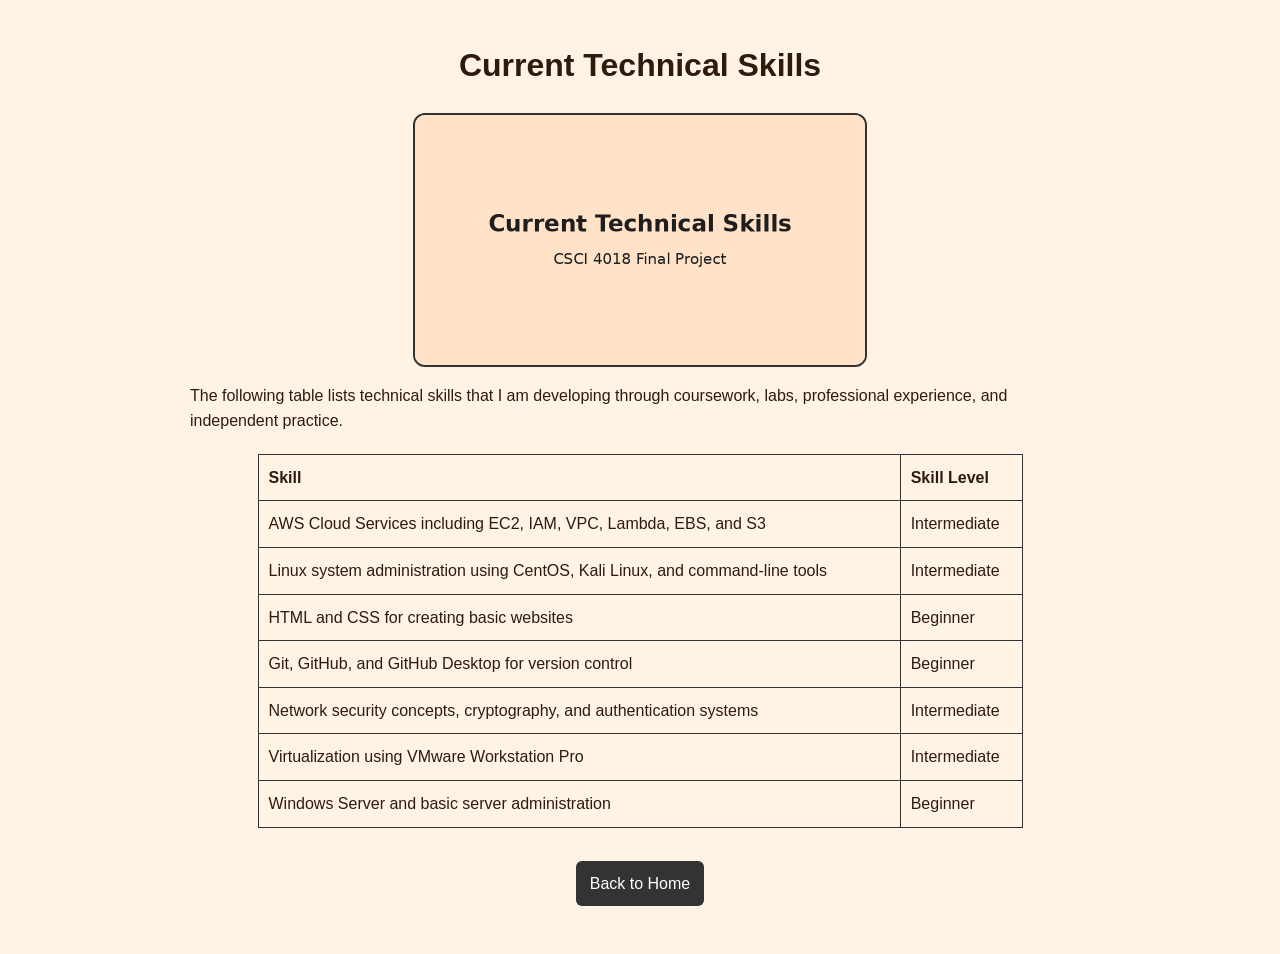
==== current_skills.html @ d6c237f9 "Initial website files" ====
<!DOCTYPE html>
<html lang="en">
<head>
    <meta charset="UTF-8">
    <title>Current Technical Skills</title>
    <link rel="stylesheet" href="styles.css">
</head>
<body class="skills-page">
    <div class="content">
        <h1>Current Technical Skills</h1>

        <img src="skills.png" alt="Current technical skills graphic">

        <p>
            The following table lists technical skills that I am developing through coursework, labs,
            professional experience, and independent practice.
        </p>

        <table>
            <tr>
                <th>Skill</th>
                <th>Skill Level</th>
            </tr>
            <tr>
                <td>AWS Cloud Services including EC2, IAM, VPC, Lambda, EBS, and S3</td>
                <td>Intermediate</td>
            </tr>
            <tr>
                <td>Linux system administration using CentOS, Kali Linux, and command-line tools</td>
                <td>Intermediate</td>
            </tr>
            <tr>
                <td>HTML and CSS for creating basic websites</td>
                <td>Beginner</td>
            </tr>
            <tr>
                <td>Git, GitHub, and GitHub Desktop for version control</td>
                <td>Beginner</td>
            </tr>
            <tr>
                <td>Network security concepts, cryptography, and authentication systems</td>
                <td>Intermediate</td>
            </tr>
            <tr>
                <td>Virtualization using VMware Workstation Pro</td>
                <td>Intermediate</td>
            </tr>
            <tr>
                <td>Windows Server and basic server administration</td>
                <td>Beginner</td>
            </tr>
        </table>

        <nav>
            <a href="index.html">Back to Home</a>
        </nav>
    </div>
</body>
</html>
---- styles.css ----
/* CSCI 4018 Final Project - Personal Resume Website */

body {
    font-family: Arial, Helvetica, sans-serif;
    margin: 40px;
    line-height: 1.6;
}

h1 {
    text-align: center;
}

img {
    display: block;
    margin-left: auto;
    margin-right: auto;
    max-width: 450px;
    width: 80%;
    border-radius: 12px;
    border: 2px solid #333;
}

nav {
    text-align: center;
    margin: 25px 0;
}

nav a {
    display: inline-block;
    margin: 8px;
    padding: 10px 14px;
    background-color: #333;
    color: white;
    text-decoration: none;
    border-radius: 6px;
}

nav a:hover {
    background-color: #555;
}

table {
    margin: 20px auto;
    border-collapse: collapse;
    width: 85%;
}

th, td {
    border: 1px solid #333;
    padding: 10px;
    text-align: left;
}

.index-page {
    color: #102a43;
    background-color: #e6f2ff;
}

.skills-page {
    color: #2f1b0c;
    background-color: #fff3e6;
}

.goals-page {
    color: #083b2d;
    background-color: #e8fff3;
}

.professional-page {
    color: #3b0a45;
    background-color: #f8e8ff;
}

.content {
    max-width: 900px;
    margin: auto;
}
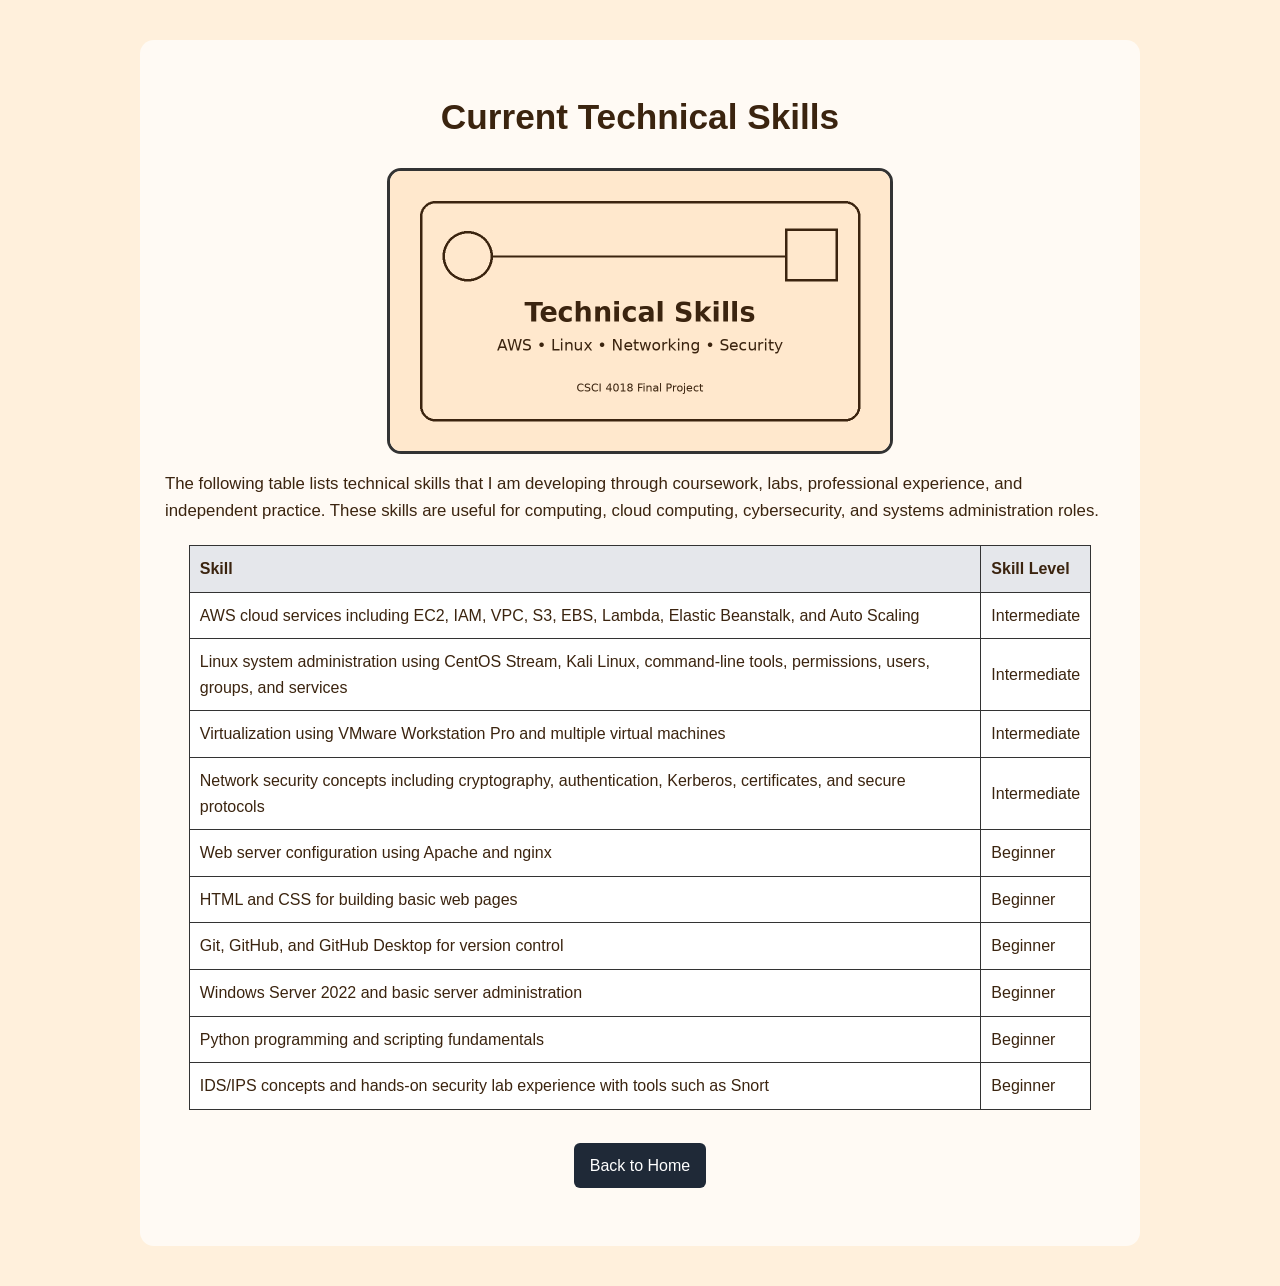
==== commit 880b909b: "Polished personal website" ====
--- a/current_skills.html
+++ b/current_skills.html
@@ -9,11 +9,12 @@
     <div class="content">
         <h1>Current Technical Skills</h1>
 
-        <img src="skills.png" alt="Current technical skills graphic">
+        <img src="skills.png" alt="Technical skills graphic">
 
         <p>
             The following table lists technical skills that I am developing through coursework, labs,
-            professional experience, and independent practice.
+            professional experience, and independent practice. These skills are useful for computing,
+            cloud computing, cybersecurity, and systems administration roles.
         </p>
 
         <table>
@@ -22,15 +23,27 @@
                 <th>Skill Level</th>
             </tr>
             <tr>
-                <td>AWS Cloud Services including EC2, IAM, VPC, Lambda, EBS, and S3</td>
+                <td>AWS cloud services including EC2, IAM, VPC, S3, EBS, Lambda, Elastic Beanstalk, and Auto Scaling</td>
                 <td>Intermediate</td>
             </tr>
             <tr>
-                <td>Linux system administration using CentOS, Kali Linux, and command-line tools</td>
+                <td>Linux system administration using CentOS Stream, Kali Linux, command-line tools, permissions, users, groups, and services</td>
                 <td>Intermediate</td>
             </tr>
             <tr>
-                <td>HTML and CSS for creating basic websites</td>
+                <td>Virtualization using VMware Workstation Pro and multiple virtual machines</td>
+                <td>Intermediate</td>
+            </tr>
+            <tr>
+                <td>Network security concepts including cryptography, authentication, Kerberos, certificates, and secure protocols</td>
+                <td>Intermediate</td>
+            </tr>
+            <tr>
+                <td>Web server configuration using Apache and nginx</td>
+                <td>Beginner</td>
+            </tr>
+            <tr>
+                <td>HTML and CSS for building basic web pages</td>
                 <td>Beginner</td>
             </tr>
             <tr>
@@ -38,15 +51,15 @@
                 <td>Beginner</td>
             </tr>
             <tr>
-                <td>Network security concepts, cryptography, and authentication systems</td>
-                <td>Intermediate</td>
+                <td>Windows Server 2022 and basic server administration</td>
+                <td>Beginner</td>
             </tr>
             <tr>
-                <td>Virtualization using VMware Workstation Pro</td>
-                <td>Intermediate</td>
+                <td>Python programming and scripting fundamentals</td>
+                <td>Beginner</td>
             </tr>
             <tr>
-                <td>Windows Server and basic server administration</td>
+                <td>IDS/IPS concepts and hands-on security lab experience with tools such as Snort</td>
                 <td>Beginner</td>
             </tr>
         </table>
--- a/styles.css
+++ b/styles.css
@@ -1,4 +1,4 @@
-/* CSCI 4018 Final Project - Personal Resume Website */
+/* CSCI 4018 Final Project - Cesar Abanto Personal Resume Website */
 
 body {
     font-family: Arial, Helvetica, sans-serif;
@@ -6,7 +6,20 @@
     line-height: 1.6;
 }
 
+.content {
+    max-width: 950px;
+    margin: auto;
+    padding: 25px;
+    border-radius: 14px;
+    background-color: rgba(255, 255, 255, 0.70);
+}
+
 h1 {
+    text-align: center;
+    font-size: 2.2em;
+}
+
+h2 {
     text-align: center;
 }
 
@@ -14,10 +27,14 @@
     display: block;
     margin-left: auto;
     margin-right: auto;
-    max-width: 450px;
+    max-width: 500px;
     width: 80%;
-    border-radius: 12px;
-    border: 2px solid #333;
+    border-radius: 14px;
+    border: 3px solid #333;
+}
+
+p {
+    font-size: 1.05em;
 }
 
 nav {
@@ -28,21 +45,22 @@
 nav a {
     display: inline-block;
     margin: 8px;
-    padding: 10px 14px;
-    background-color: #333;
+    padding: 10px 16px;
+    background-color: #1f2937;
     color: white;
     text-decoration: none;
     border-radius: 6px;
 }
 
 nav a:hover {
-    background-color: #555;
+    background-color: #374151;
 }
 
 table {
     margin: 20px auto;
     border-collapse: collapse;
-    width: 85%;
+    width: 95%;
+    background-color: white;
 }
 
 th, td {
@@ -51,27 +69,31 @@
     text-align: left;
 }
 
+th {
+    background-color: #e5e7eb;
+}
+
+ul {
+    max-width: 800px;
+    margin: auto;
+}
+
 .index-page {
-    color: #102a43;
-    background-color: #e6f2ff;
+    color: #0f2742;
+    background-color: #dceeff;
 }
 
 .skills-page {
-    color: #2f1b0c;
-    background-color: #fff3e6;
+    color: #3b240f;
+    background-color: #fff0dc;
 }
 
 .goals-page {
-    color: #083b2d;
-    background-color: #e8fff3;
+    color: #0b3d2e;
+    background-color: #ddfbe8;
 }
 
 .professional-page {
     color: #3b0a45;
-    background-color: #f8e8ff;
+    background-color: #f6e0ff;
 }
-
-.content {
-    max-width: 900px;
-    margin: auto;
-}
